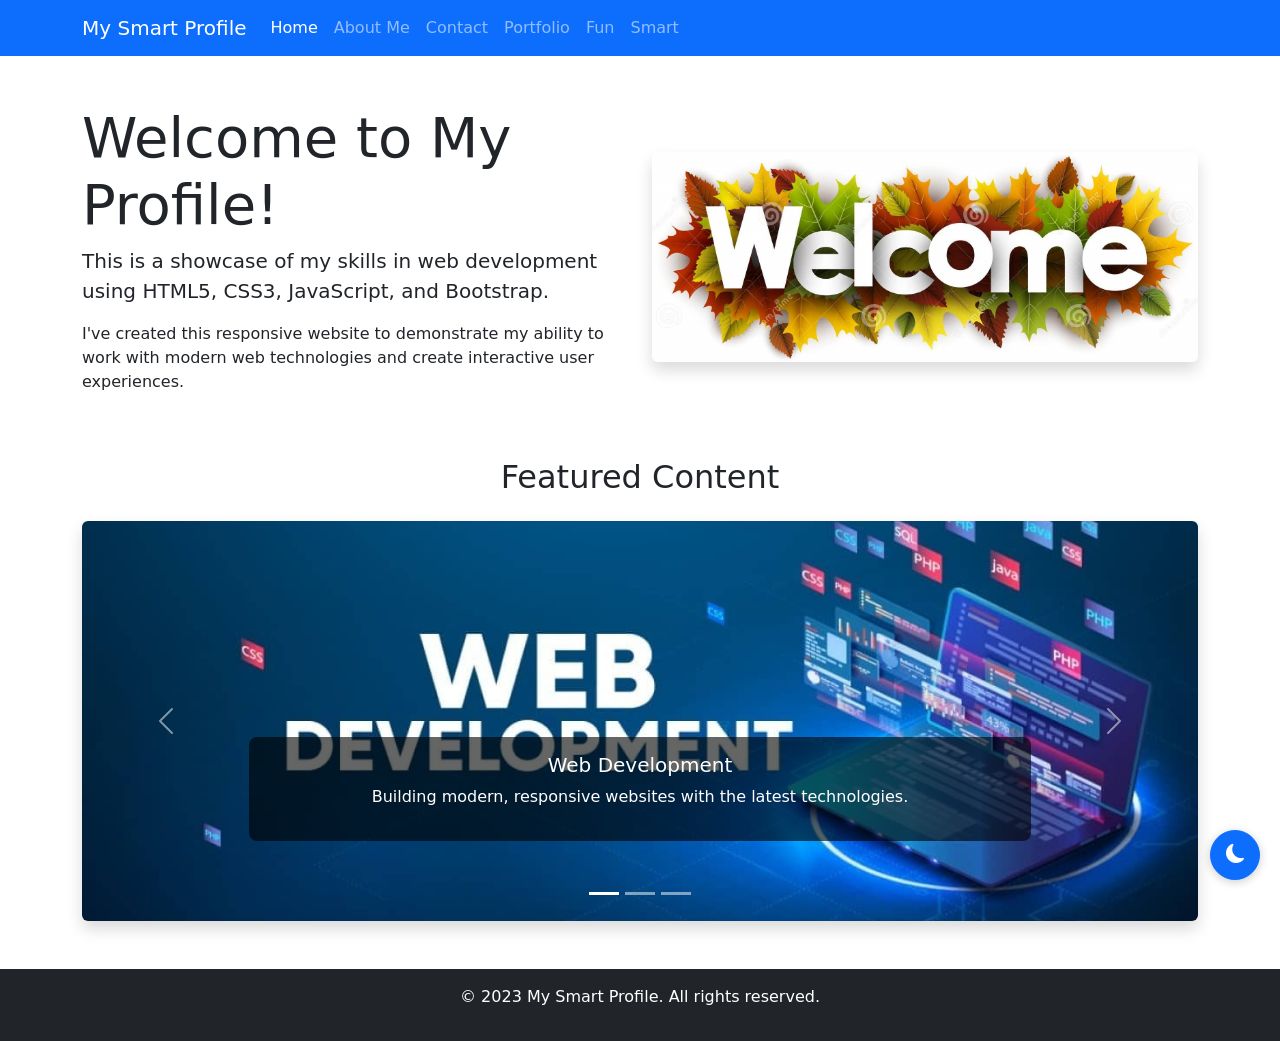
==== index.html @ 2090ff9f "Add files via upload" ====
<!DOCTYPE html>
<html lang="en" data-bs-theme="auto">
<head>
  <meta charset="UTF-8" />
  <meta name="viewport" content="width=device-width, initial-scale=1.0"/>
  <title>My Smart Profile - Home</title>

  <!-- Bootstrap CSS -->
  <link href="https://cdn.jsdelivr.net/npm/bootstrap@5.3.0/dist/css/bootstrap.min.css" rel="stylesheet"/>
  <!-- Bootstrap Icons -->
  <link rel="stylesheet" href="https://cdn.jsdelivr.net/npm/bootstrap-icons@1.10.0/font/bootstrap-icons.css"/>

  <style>
    :root {
      --dark-bg: #212529;
      --dark-card-bg: #2c3034;
      --dark-text: #f8f9fa;
      --dark-border: #495057;
    }

    body.dark {
      background-color: var(--dark-bg);
      color: var(--dark-text);
    }

    body.dark .carousel-caption {
      background-color: rgba(0, 0, 0, 0.7) !important;
    }

    .theme-toggle-btn {
      position: fixed;
      bottom: 20px;
      right: 20px;
      z-index: 1000;
      width: 50px;
      height: 50px;
      border-radius: 50%;
      display: flex;
      align-items: center;
      justify-content: center;
      font-size: 1.2rem;
      box-shadow: 0 2px 10px rgba(0, 0, 0, 0.2);
    }

    .carousel-item {
      height: 400px;
      position: relative;
    }

    .carousel-img {
      height: 100%;
      width: 100%;
      object-fit: cover;
    }

    .quote-slide {
      height: 100%;
      display: flex;
      align-items: center;
      justify-content: center;
      background-color: #f8f9fa;
      position: relative;
    }

    .quote-content {
      background-color: rgba(255, 255, 255, 0.9);
      color: #000;
      padding: 2rem;
      border-radius: 1rem;
      max-width: 600px;
      text-align: center;
      margin: 0 auto;
      position: relative;
      z-index: 1;
    }

    body.dark .quote-slide {
      background-color: var(--dark-bg);
    }

    body.dark .quote-content {
      background-color: rgba(0, 0, 0, 0.7);
      color: var(--dark-text);
    }

    .carousel-caption {
      bottom: 20%;
      background-color: rgba(0, 0, 0, 0.6);
      border-radius: 0.5rem;
      padding: 1rem;
    }
  </style>
</head>
<body>
  <!-- Navbar -->
  <nav class="navbar navbar-expand-lg navbar-dark bg-primary">
    <div class="container">
      <a class="navbar-brand" href="#">My Smart Profile</a>
      <button class="navbar-toggler" type="button" data-bs-toggle="collapse" data-bs-target="#navbarNav">
        <span class="navbar-toggler-icon"></span>
      </button>
      <div class="collapse navbar-collapse" id="navbarNav">
        <ul class="navbar-nav">
          <li class="nav-item"><a class="nav-link active" href="index.html">Home</a></li>
          <li class="nav-item"><a class="nav-link" href="about.html">About Me</a></li>
          <li class="nav-item"><a class="nav-link" href="contact.html">Contact</a></li>
          <li class="nav-item"><a class="nav-link" href="portfolio.html">Portfolio</a></li>
          <li class="nav-item"><a class="nav-link" href="fun.html">Fun</a></li>
          <li class="nav-item"><a class="nav-link" href="smart.html">Smart</a></li>
        </ul>
      </div>
    </div>
  </nav>

  <!-- Theme Toggle Button -->
  <button id="themeToggle" class="theme-toggle-btn btn btn-primary">
    <i class="bi bi-moon-fill"></i>
  </button>

  <!-- Main Content -->
  <div class="container my-5">
    <div class="row align-items-center mb-5">
      <div class="col-md-6">
        <h1 class="display-4">Welcome to My Profile!</h1>
        <p class="lead">This is a showcase of my skills in web development using HTML5, CSS3, JavaScript, and Bootstrap.</p>
        <p>I've created this responsive website to demonstrate my ability to work with modern web technologies and create interactive user experiences.</p>
      </div>
      <div class="col-md-6">
        <img src="images/profile.jpg" alt="Profile Image" class="img-fluid rounded shadow"/>
      </div>
    </div>

    <!-- Carousel -->
    <div class="row mt-5">
      <div class="col">
        <h2 class="text-center mb-4">Featured Content</h2>
        <div id="featuredCarousel" class="carousel slide" data-bs-ride="carousel">
          <div class="carousel-indicators">
            <button type="button" data-bs-target="#featuredCarousel" data-bs-slide-to="0" class="active" aria-current="true" aria-label="Slide 1"></button>
            <button type="button" data-bs-target="#featuredCarousel" data-bs-slide-to="1" aria-label="Slide 2"></button>
            <button type="button" data-bs-target="#featuredCarousel" data-bs-slide-to="2" aria-label="Slide 3"></button>
          </div>

          <div class="carousel-inner rounded shadow">
            <!-- Slide 1 -->
            <div class="carousel-item active">
              <img src="images/slide1.jpg" class="d-block w-100 carousel-img" alt="Web Development"/>
              <div class="carousel-caption d-none d-md-block">
                <h5>Web Development</h5>
                <p>Building modern, responsive websites with the latest technologies.</p>
              </div>
            </div>

            <!-- Slide 2 -->
            <div class="carousel-item">
              <img src="images/slide2.jpg" class="d-block w-100 carousel-img" alt="Design"/>
              <div class="carousel-caption d-none d-md-block">
                <h5>Creative Design</h5>
                <p>Creating visually appealing user interfaces that engage visitors.</p>
              </div>
            </div>

            <!-- Slide 3 (Quote Slide) -->
            <div class="carousel-item">
              <div class="quote-slide">
                <div class="quote-content">
                  <h3 class="display-5">"The web is what you make of it."</h3>
                  <p class="lead mt-3">- A web developer's motto</p>
                </div>
              </div>
            </div>
          </div>

          <!-- Controls -->
          <button class="carousel-control-prev" type="button" data-bs-target="#featuredCarousel" data-bs-slide="prev">
            <span class="carousel-control-prev-icon" aria-hidden="true"></span>
          </button>
          <button class="carousel-control-next" type="button" data-bs-target="#featuredCarousel" data-bs-slide="next">
            <span class="carousel-control-next-icon" aria-hidden="true"></span>
          </button>
        </div>
      </div>
    </div>
  </div>

  <!-- Footer -->
  <footer class="bg-dark text-white text-center py-3">
    <div class="container">
      <p>&copy; 2023 My Smart Profile. All rights reserved.</p>
    </div>
  </footer>

  <!-- Bootstrap JS -->
  <script src="https://cdn.jsdelivr.net/npm/bootstrap@5.3.0/dist/js/bootstrap.bundle.min.js"></script> 

  <!-- Theme Toggle JS -->
  <script>
    document.addEventListener('DOMContentLoaded', function () {
      const themeToggle = document.getElementById('themeToggle');
      if (localStorage.getItem('darkMode') === 'true') {
        document.body.classList.add('dark');
        themeToggle.innerHTML = '<i class="bi bi-sun-fill"></i>';
      }
      themeToggle.addEventListener('click', function () {
        document.body.classList.toggle('dark');
        localStorage.setItem('darkMode', document.body.classList.contains('dark'));
        themeToggle.innerHTML = document.body.classList.contains('dark')
          ? '<i class="bi bi-sun-fill"></i>'
          : '<i class="bi bi-moon-fill"></i>';
      });
    });
  </script>
</body>
</html>
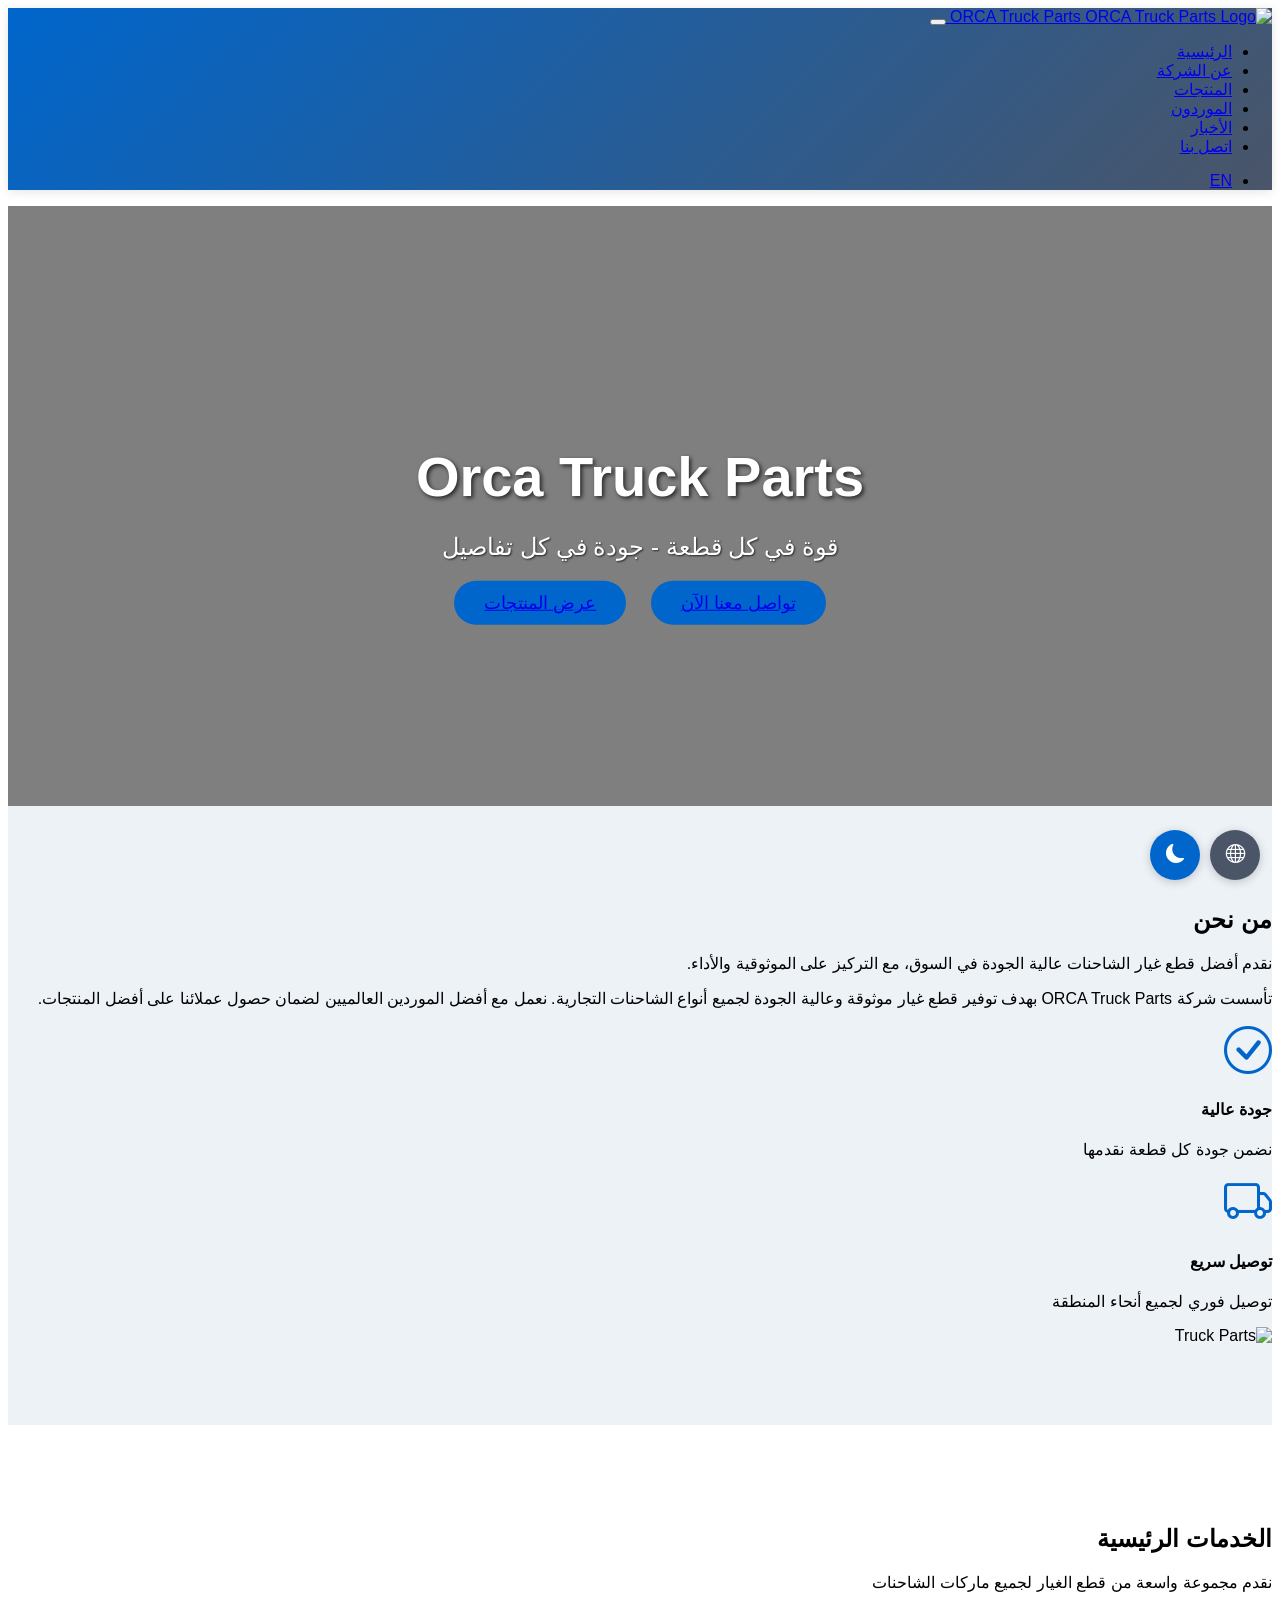
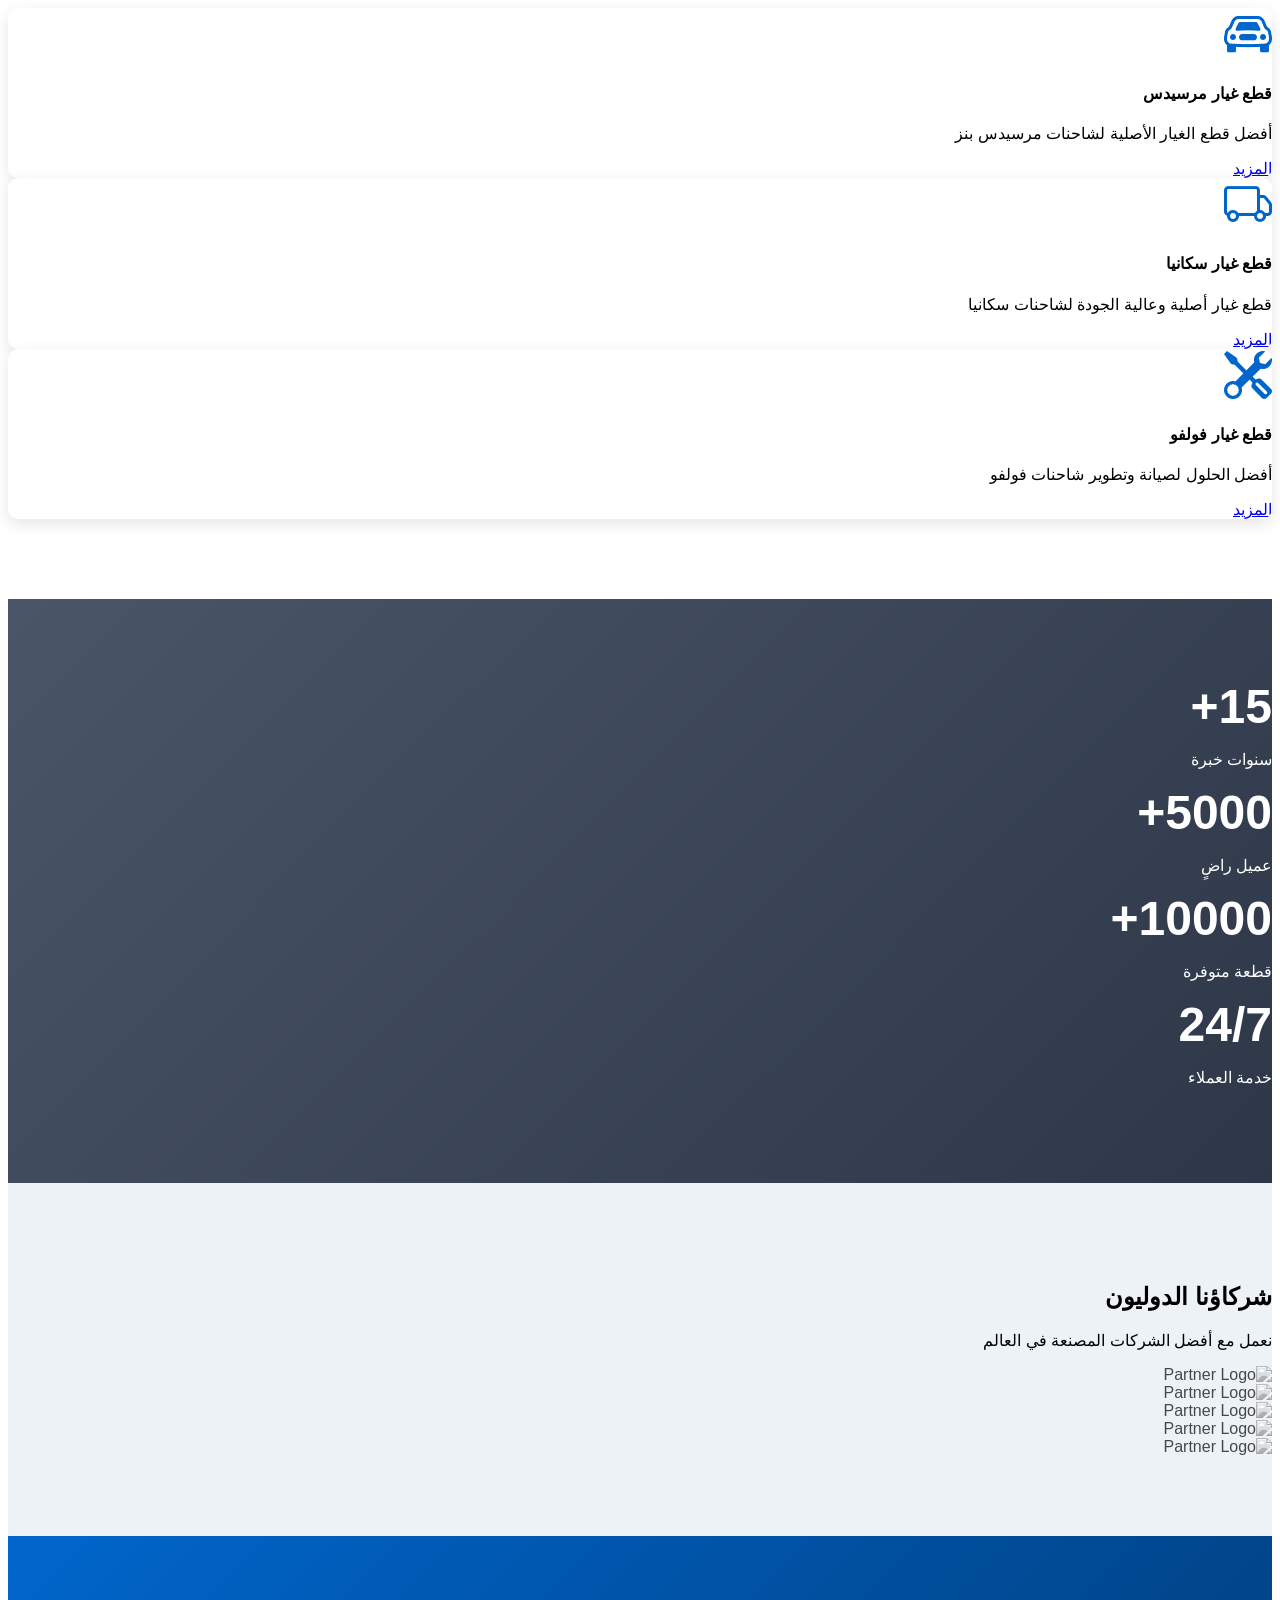
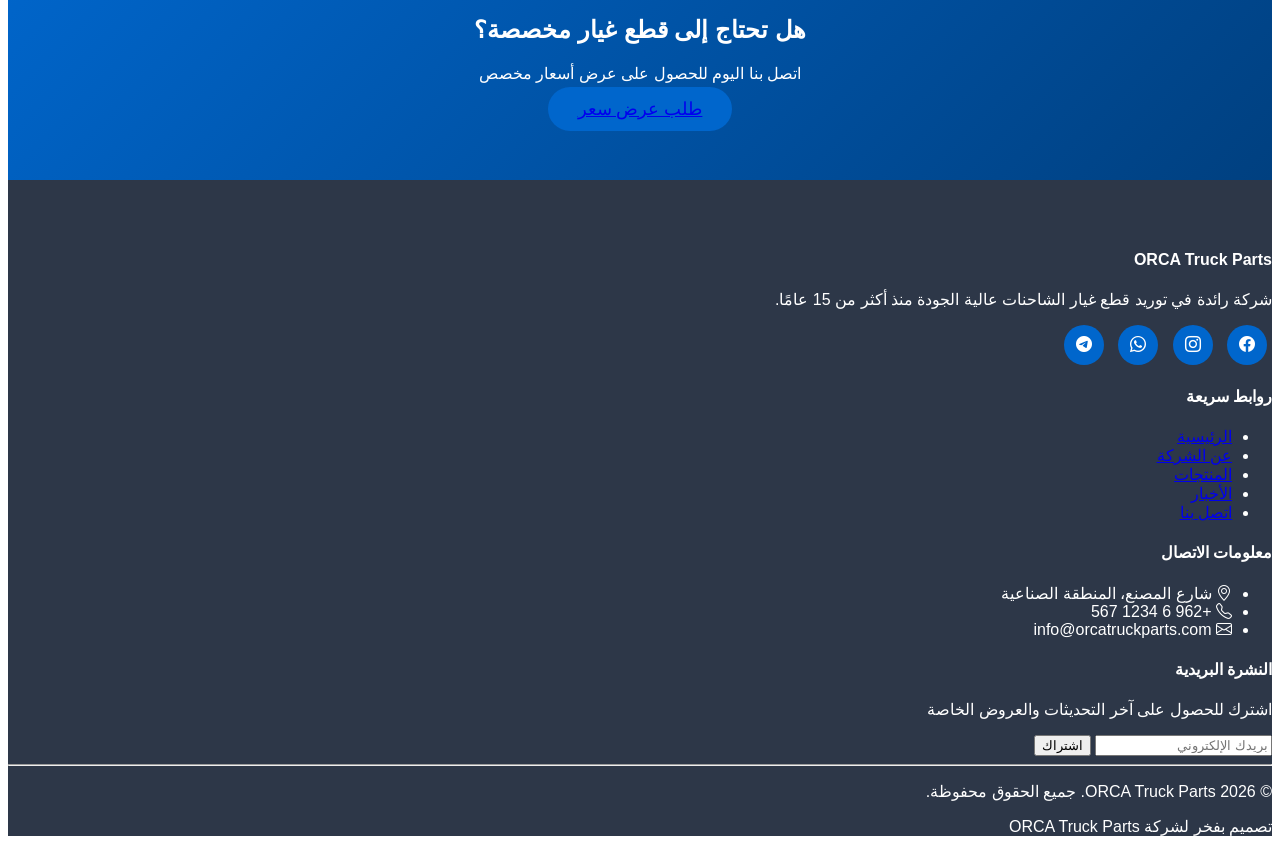
==== commit 72a5d2ef: "### Title: Implementing Admin Dashboard (Mad362) and Core Website Features - **.gitignore**: Added c" ====
--- a/index.html
+++ b/index.html
@@ -1,214 +1,547 @@
-<!DOCTYPE html>
-<html lang="en" data-bs-theme="auto">
-<head>
-  <meta charset="UTF-8" />
-  <meta name="viewport" content="width=device-width, initial-scale=1.0"/>
-  <title>My Smart Profile - Home</title>
-
-  <!-- Bootstrap CSS -->
-  <link href="https://cdn.jsdelivr.net/npm/bootstrap@5.3.0/dist/css/bootstrap.min.css" rel="stylesheet"/>
-  <!-- Bootstrap Icons -->
-  <link rel="stylesheet" href="https://cdn.jsdelivr.net/npm/bootstrap-icons@1.10.0/font/bootstrap-icons.css"/>
-
-  <style>
-    :root {
-      --dark-bg: #212529;
-      --dark-card-bg: #2c3034;
-      --dark-text: #f8f9fa;
-      --dark-border: #495057;
-    }
-
-    body.dark {
-      background-color: var(--dark-bg);
-      color: var(--dark-text);
-    }
-
-    body.dark .carousel-caption {
-      background-color: rgba(0, 0, 0, 0.7) !important;
-    }
-
-    .theme-toggle-btn {
-      position: fixed;
-      bottom: 20px;
-      right: 20px;
-      z-index: 1000;
-      width: 50px;
-      height: 50px;
-      border-radius: 50%;
-      display: flex;
-      align-items: center;
-      justify-content: center;
-      font-size: 1.2rem;
-      box-shadow: 0 2px 10px rgba(0, 0, 0, 0.2);
-    }
-
-    .carousel-item {
-      height: 400px;
-      position: relative;
-    }
-
-    .carousel-img {
-      height: 100%;
-      width: 100%;
-      object-fit: cover;
-    }
-
-    .quote-slide {
-      height: 100%;
-      display: flex;
-      align-items: center;
-      justify-content: center;
-      background-color: #f8f9fa;
-      position: relative;
-    }
-
-    .quote-content {
-      background-color: rgba(255, 255, 255, 0.9);
-      color: #000;
-      padding: 2rem;
-      border-radius: 1rem;
-      max-width: 600px;
-      text-align: center;
-      margin: 0 auto;
-      position: relative;
-      z-index: 1;
-    }
-
-    body.dark .quote-slide {
-      background-color: var(--dark-bg);
-    }
-
-    body.dark .quote-content {
-      background-color: rgba(0, 0, 0, 0.7);
-      color: var(--dark-text);
-    }
-
-    .carousel-caption {
-      bottom: 20%;
-      background-color: rgba(0, 0, 0, 0.6);
-      border-radius: 0.5rem;
-      padding: 1rem;
-    }
-  </style>
-</head>
-<body>
-  <!-- Navbar -->
-  <nav class="navbar navbar-expand-lg navbar-dark bg-primary">
-    <div class="container">
-      <a class="navbar-brand" href="#">My Smart Profile</a>
-      <button class="navbar-toggler" type="button" data-bs-toggle="collapse" data-bs-target="#navbarNav">
-        <span class="navbar-toggler-icon"></span>
-      </button>
-      <div class="collapse navbar-collapse" id="navbarNav">
-        <ul class="navbar-nav">
-          <li class="nav-item"><a class="nav-link active" href="index.html">Home</a></li>
-          <li class="nav-item"><a class="nav-link" href="about.html">About Me</a></li>
-          <li class="nav-item"><a class="nav-link" href="contact.html">Contact</a></li>
-          <li class="nav-item"><a class="nav-link" href="portfolio.html">Portfolio</a></li>
-          <li class="nav-item"><a class="nav-link" href="fun.html">Fun</a></li>
-          <li class="nav-item"><a class="nav-link" href="smart.html">Smart</a></li>
-        </ul>
-      </div>
-    </div>
-  </nav>
-
-  <!-- Theme Toggle Button -->
-  <button id="themeToggle" class="theme-toggle-btn btn btn-primary">
-    <i class="bi bi-moon-fill"></i>
-  </button>
-
-  <!-- Main Content -->
-  <div class="container my-5">
-    <div class="row align-items-center mb-5">
-      <div class="col-md-6">
-        <h1 class="display-4">Welcome to My Profile!</h1>
-        <p class="lead">This is a showcase of my skills in web development using HTML5, CSS3, JavaScript, and Bootstrap.</p>
-        <p>I've created this responsive website to demonstrate my ability to work with modern web technologies and create interactive user experiences.</p>
-      </div>
-      <div class="col-md-6">
-        <img src="images/profile.jpg" alt="Profile Image" class="img-fluid rounded shadow"/>
-      </div>
-    </div>
-
-    <!-- Carousel -->
-    <div class="row mt-5">
-      <div class="col">
-        <h2 class="text-center mb-4">Featured Content</h2>
-        <div id="featuredCarousel" class="carousel slide" data-bs-ride="carousel">
-          <div class="carousel-indicators">
-            <button type="button" data-bs-target="#featuredCarousel" data-bs-slide-to="0" class="active" aria-current="true" aria-label="Slide 1"></button>
-            <button type="button" data-bs-target="#featuredCarousel" data-bs-slide-to="1" aria-label="Slide 2"></button>
-            <button type="button" data-bs-target="#featuredCarousel" data-bs-slide-to="2" aria-label="Slide 3"></button>
-          </div>
-
-          <div class="carousel-inner rounded shadow">
-            <!-- Slide 1 -->
-            <div class="carousel-item active">
-              <img src="images/slide1.jpg" class="d-block w-100 carousel-img" alt="Web Development"/>
-              <div class="carousel-caption d-none d-md-block">
-                <h5>Web Development</h5>
-                <p>Building modern, responsive websites with the latest technologies.</p>
-              </div>
-            </div>
-
-            <!-- Slide 2 -->
-            <div class="carousel-item">
-              <img src="images/slide2.jpg" class="d-block w-100 carousel-img" alt="Design"/>
-              <div class="carousel-caption d-none d-md-block">
-                <h5>Creative Design</h5>
-                <p>Creating visually appealing user interfaces that engage visitors.</p>
-              </div>
-            </div>
-
-            <!-- Slide 3 (Quote Slide) -->
-            <div class="carousel-item">
-              <div class="quote-slide">
-                <div class="quote-content">
-                  <h3 class="display-5">"The web is what you make of it."</h3>
-                  <p class="lead mt-3">- A web developer's motto</p>
-                </div>
-              </div>
-            </div>
-          </div>
-
-          <!-- Controls -->
-          <button class="carousel-control-prev" type="button" data-bs-target="#featuredCarousel" data-bs-slide="prev">
-            <span class="carousel-control-prev-icon" aria-hidden="true"></span>
-          </button>
-          <button class="carousel-control-next" type="button" data-bs-target="#featuredCarousel" data-bs-slide="next">
-            <span class="carousel-control-next-icon" aria-hidden="true"></span>
-          </button>
-        </div>
-      </div>
-    </div>
-  </div>
-
-  <!-- Footer -->
-  <footer class="bg-dark text-white text-center py-3">
-    <div class="container">
-      <p>&copy; 2023 My Smart Profile. All rights reserved.</p>
-    </div>
-  </footer>
-
-  <!-- Bootstrap JS -->
-  <script src="https://cdn.jsdelivr.net/npm/bootstrap@5.3.0/dist/js/bootstrap.bundle.min.js"></script> 
-
-  <!-- Theme Toggle JS -->
-  <script>
-    document.addEventListener('DOMContentLoaded', function () {
-      const themeToggle = document.getElementById('themeToggle');
-      if (localStorage.getItem('darkMode') === 'true') {
-        document.body.classList.add('dark');
-        themeToggle.innerHTML = '<i class="bi bi-sun-fill"></i>';
-      }
-      themeToggle.addEventListener('click', function () {
-        document.body.classList.toggle('dark');
-        localStorage.setItem('darkMode', document.body.classList.contains('dark'));
-        themeToggle.innerHTML = document.body.classList.contains('dark')
-          ? '<i class="bi bi-sun-fill"></i>'
-          : '<i class="bi bi-moon-fill"></i>';
-      });
-    });
-  </script>
-</body>
+<!DOCTYPE html>
+<html lang="ar" dir="rtl" data-bs-theme="auto">
+<head>
+  <meta charset="UTF-8" />
+  <meta name="viewport" content="width=device-width, initial-scale=1.0"/>
+  <title>ORCA Truck Parts - قطع غيار الشاحنات</title>
+
+  <!-- Bootstrap CSS RTL -->
+  <link href="https://cdn.jsdelivr.net/npm/bootstrap@5.3.0/dist/css/bootstrap.rtl.min.css" rel="stylesheet"/>
+  <!-- Bootstrap Icons -->
+  <link rel="stylesheet" href="https://cdn.jsdelivr.net/npm/bootstrap-icons@1.10.0/font/bootstrap-icons.css"/>
+
+  <style>
+    :root {
+      --orca-blue: #0066cc;
+      --metal-gray: #4a5568;
+      --dark-metal: #2d3748;
+      --light-gray: #edf2f7;
+      --dark-bg: #1a202c;
+      --dark-card-bg: #2d3748;
+      --dark-text: #f8f9fa;
+      --dark-border: #4a5568;
+    }
+
+    body {
+      font-family: 'Segoe UI', Tahoma, Geneva, Verdana, sans-serif;
+      transition: background-color 0.3s, color 0.3s;
+    }
+
+    body.dark {
+      background-color: var(--dark-bg);
+      color: var(--dark-text);
+    }
+
+    .navbar {
+      background: linear-gradient(135deg, var(--orca-blue), var(--metal-gray)) !important;
+      box-shadow: 0 2px 10px rgba(0, 0, 0, 0.1);
+    }
+
+    .logo-container {
+      display: flex;
+      align-items: center;
+      gap: 10px;
+    }
+
+    .logo {
+      height: 40px;
+      width: auto;
+    }
+
+    .hero-section {
+      position: relative;
+      height: 600px;
+      overflow: hidden;
+      background: linear-gradient(rgba(0, 0, 0, 0.5), rgba(0, 0, 0, 0.5)), url('images/truck-hero.jpg') center/cover no-repeat;
+    }
+
+    .hero-content {
+      position: absolute;
+      top: 50%;
+      left: 50%;
+      transform: translate(-50%, -50%);
+      text-align: center;
+      color: white;
+      width: 100%;
+      padding: 0 20px;
+    }
+
+    .hero-title {
+      font-size: 3.5rem;
+      font-weight: bold;
+      margin-bottom: 1rem;
+      text-shadow: 2px 2px 4px rgba(0, 0, 0, 0.7);
+    }
+
+    .hero-subtitle {
+      font-size: 1.5rem;
+      margin-bottom: 2rem;
+      text-shadow: 1px 1px 2px rgba(0, 0, 0, 0.7);
+    }
+
+    .btn-orca {
+      background-color: var(--orca-blue);
+      border-color: var(--orca-blue);
+      padding: 12px 30px;
+      font-size: 1.1rem;
+      border-radius: 50px;
+      margin: 0 10px;
+      transition: all 0.3s;
+    }
+
+    .btn-orca:hover {
+      background-color: #0056b3;
+      transform: translateY(-3px);
+      box-shadow: 0 4px 15px rgba(0, 102, 204, 0.4);
+    }
+
+    .section-padding {
+      padding: 80px 0;
+    }
+
+    .about-section {
+      background-color: var(--light-gray);
+    }
+
+    body.dark .about-section {
+      background-color: var(--dark-card-bg);
+    }
+
+    .service-card {
+      background: white;
+      border-radius: 10px;
+      overflow: hidden;
+      box-shadow: 0 5px 15px rgba(0, 0, 0, 0.1);
+      transition: transform 0.3s, box-shadow 0.3s;
+      height: 100%;
+    }
+
+    body.dark .service-card {
+      background: var(--dark-card-bg);
+    }
+
+    .service-card:hover {
+      transform: translateY(-10px);
+      box-shadow: 0 15px 30px rgba(0, 0, 0, 0.15);
+    }
+
+    .service-icon {
+      font-size: 3rem;
+      color: var(--orca-blue);
+      margin-bottom: 20px;
+    }
+
+    .stats-section {
+      background: linear-gradient(135deg, var(--metal-gray), var(--dark-metal));
+      color: white;
+    }
+
+    .stat-number {
+      font-size: 3rem;
+      font-weight: bold;
+      display: block;
+    }
+
+    .partners-section {
+      background-color: var(--light-gray);
+    }
+
+    body.dark .partners-section {
+      background-color: var(--dark-card-bg);
+    }
+
+    .partner-logo {
+      height: 80px;
+      filter: grayscale(100%);
+      opacity: 0.7;
+      transition: all 0.3s;
+    }
+
+    .partner-logo:hover {
+      filter: grayscale(0%);
+      opacity: 1;
+      transform: scale(1.1);
+    }
+
+    .cta-section {
+      background: linear-gradient(135deg, var(--orca-blue), #004080);
+      color: white;
+      text-align: center;
+      padding: 60px 0;
+    }
+
+    .theme-toggle-btn {
+      position: fixed;
+      bottom: 20px;
+      right: 80px;
+      z-index: 1000;
+      width: 50px;
+      height: 50px;
+      border-radius: 50%;
+      display: flex;
+      align-items: center;
+      justify-content: center;
+      font-size: 1.2rem;
+      box-shadow: 0 2px 10px rgba(0, 0, 0, 0.2);
+      background-color: var(--orca-blue);
+      border: none;
+      color: white;
+    }
+
+    .lang-toggle-btn {
+      position: fixed;
+      bottom: 20px;
+      right: 20px;
+      z-index: 1000;
+      width: 50px;
+      height: 50px;
+      border-radius: 50%;
+      display: flex;
+      align-items: center;
+      justify-content: center;
+      font-size: 1.2rem;
+      box-shadow: 0 2px 10px rgba(0, 0, 0, 0.2);
+      background-color: var(--metal-gray);
+      border: none;
+      color: white;
+    }
+
+    .footer {
+      background-color: var(--dark-metal);
+      color: white;
+      padding-top: 50px;
+    }
+
+    .social-icon {
+      display: inline-flex;
+      align-items: center;
+      justify-content: center;
+      width: 40px;
+      height: 40px;
+      border-radius: 50%;
+      background-color: var(--orca-blue);
+      color: white;
+      margin: 0 5px;
+      text-decoration: none;
+      transition: all 0.3s;
+    }
+
+    .social-icon:hover {
+      transform: translateY(-3px);
+      background-color: #0056b3;
+    }
+
+    @media (max-width: 768px) {
+      .hero-title {
+        font-size: 2.5rem;
+      }
+      
+      .hero-subtitle {
+        font-size: 1.2rem;
+      }
+      
+      .theme-toggle-btn, .lang-toggle-btn {
+        bottom: 10px;
+        right: 10px;
+      }
+      
+      .lang-toggle-btn {
+        right: 70px;
+      }
+    }
+  </style>
+</head>
+<body>
+  <!-- Navbar -->
+  <nav class="navbar navbar-expand-lg navbar-dark sticky-top">
+    <div class="container">
+      <a class="navbar-brand d-flex align-items-center" href="#">
+        <img src="images/orca-logo.png" alt="ORCA Truck Parts Logo" class="logo me-2">
+        <span class="fw-bold">ORCA Truck Parts</span>
+      </a>
+      <button class="navbar-toggler" type="button" data-bs-toggle="collapse" data-bs-target="#navbarNav">
+        <span class="navbar-toggler-icon"></span>
+      </button>
+      <div class="collapse navbar-collapse" id="navbarNav">
+        <ul class="navbar-nav me-auto">
+          <li class="nav-item"><a class="nav-link active" href="index.html">الرئيسية</a></li>
+          <li class="nav-item"><a class="nav-link" href="about.html">عن الشركة</a></li>
+          <li class="nav-item"><a class="nav-link" href="#">المنتجات</a></li>
+          <li class="nav-item"><a class="nav-link" href="#">الموردون</a></li>
+          <li class="nav-item"><a class="nav-link" href="#">الأخبار</a></li>
+          <li class="nav-item"><a class="nav-link" href="contact.html">اتصل بنا</a></li>
+        </ul>
+        <ul class="navbar-nav ms-auto">
+          <li class="nav-item">
+            <a class="nav-link" href="#" id="languageToggle">EN</a>
+          </li>
+        </ul>
+      </div>
+    </div>
+  </nav>
+
+  <!-- Theme Toggle Button -->
+  <button id="themeToggle" class="theme-toggle-btn">
+    <i class="bi bi-moon-fill"></i>
+  </button>
+
+  <!-- Language Toggle Button -->
+  <button id="languageToggleBtn" class="lang-toggle-btn">
+    <i class="bi bi-globe"></i>
+  </button>
+
+  <!-- Hero Section -->
+  <section class="hero-section">
+    <div class="hero-content">
+      <h1 class="hero-title">Orca Truck Parts</h1>
+      <p class="hero-subtitle">قوة في كل قطعة - جودة في كل تفاصيل</p>
+      <div class="mt-4">
+        <a href="contact.html" class="btn btn-light btn-orca">تواصل معنا الآن</a>
+        <a href="#" class="btn btn-outline-light btn-orca">عرض المنتجات</a>
+      </div>
+    </div>
+  </section>
+
+  <!-- About Section -->
+  <section class="about-section section-padding">
+    <div class="container">
+      <div class="row align-items-center">
+        <div class="col-lg-6">
+          <h2 class="mb-4">من نحن</h2>
+          <p class="lead">نقدم أفضل قطع غيار الشاحنات عالية الجودة في السوق، مع التركيز على الموثوقية والأداء.</p>
+          <p>تأسست شركة ORCA Truck Parts بهدف توفير قطع غيار موثوقة وعالية الجودة لجميع أنواع الشاحنات التجارية. نعمل مع أفضل الموردين العالميين لضمان حصول عملائنا على أفضل المنتجات.</p>
+          <div class="row mt-4">
+            <div class="col-md-6">
+              <i class="bi bi-check-circle service-icon"></i>
+              <h4>جودة عالية</h4>
+              <p>نضمن جودة كل قطعة نقدمها</p>
+            </div>
+            <div class="col-md-6">
+              <i class="bi bi-truck service-icon"></i>
+              <h4>توصيل سريع</h4>
+              <p>توصيل فوري لجميع أنحاء المنطقة</p>
+            </div>
+          </div>
+        </div>
+        <div class="col-lg-6 mt-4 mt-lg-0">
+          <img src="images/truck-about.jpg" alt="Truck Parts" class="img-fluid rounded shadow">
+        </div>
+      </div>
+    </div>
+  </section>
+
+  <!-- Services Section -->
+  <section class="section-padding">
+    <div class="container">
+      <div class="text-center mb-5">
+        <h2 class="mb-3">الخدمات الرئيسية</h2>
+        <p class="lead">نقدم مجموعة واسعة من قطع الغيار لجميع ماركات الشاحنات</p>
+      </div>
+      <div class="row g-4">
+        <div class="col-md-4">
+          <div class="service-card p-4 text-center">
+            <i class="bi bi-car-front service-icon"></i>
+            <h4>قطع غيار مرسيدس</h4>
+            <p>أفضل قطع الغيار الأصلية لشاحنات مرسيدس بنز</p>
+            <a href="#" class="btn btn-outline-primary mt-3">المزيد</a>
+          </div>
+        </div>
+        <div class="col-md-4">
+          <div class="service-card p-4 text-center">
+            <i class="bi bi-truck service-icon"></i>
+            <h4>قطع غيار سكانيا</h4>
+            <p>قطع غيار أصلية وعالية الجودة لشاحنات سكانيا</p>
+            <a href="#" class="btn btn-outline-primary mt-3">المزيد</a>
+          </div>
+        </div>
+        <div class="col-md-4">
+          <div class="service-card p-4 text-center">
+            <i class="bi bi-tools service-icon"></i>
+            <h4>قطع غيار فولفو</h4>
+            <p>أفضل الحلول لصيانة وتطوير شاحنات فولفو</p>
+            <a href="#" class="btn btn-outline-primary mt-3">المزيد</a>
+          </div>
+        </div>
+      </div>
+    </div>
+  </section>
+
+  <!-- Stats Section -->
+  <section class="stats-section section-padding text-center">
+    <div class="container">
+      <div class="row">
+        <div class="col-md-3 col-6 mb-4 mb-md-0">
+          <span class="stat-number">15+</span>
+          <p>سنوات خبرة</p>
+        </div>
+        <div class="col-md-3 col-6 mb-4 mb-md-0">
+          <span class="stat-number">5000+</span>
+          <p>عميل راضٍ</p>
+        </div>
+        <div class="col-md-3 col-6">
+          <span class="stat-number">10000+</span>
+          <p>قطعة متوفرة</p>
+        </div>
+        <div class="col-md-3 col-6">
+          <span class="stat-number">24/7</span>
+          <p>خدمة العملاء</p>
+        </div>
+      </div>
+    </div>
+  </section>
+
+  <!-- Partners Section -->
+  <section class="partners-section section-padding">
+    <div class="container">
+      <div class="text-center mb-5">
+        <h2 class="mb-3">شركاؤنا الدوليون</h2>
+        <p class="lead">نعمل مع أفضل الشركات المصنعة في العالم</p>
+      </div>
+      <div class="row justify-content-center align-items-center">
+        <div class="col-6 col-md-2 mb-4 mb-md-0 text-center">
+          <img src="images/partner1.png" alt="Partner Logo" class="img-fluid partner-logo">
+        </div>
+        <div class="col-6 col-md-2 mb-4 mb-md-0 text-center">
+          <img src="images/partner2.png" alt="Partner Logo" class="img-fluid partner-logo">
+        </div>
+        <div class="col-6 col-md-2 mb-4 mb-md-0 text-center">
+          <img src="images/partner3.png" alt="Partner Logo" class="img-fluid partner-logo">
+        </div>
+        <div class="col-6 col-md-2 mb-4 mb-md-0 text-center">
+          <img src="images/partner4.png" alt="Partner Logo" class="img-fluid partner-logo">
+        </div>
+        <div class="col-6 col-md-2 mb-4 mb-md-0 text-center">
+          <img src="images/partner5.png" alt="Partner Logo" class="img-fluid partner-logo">
+        </div>
+      </div>
+    </div>
+  </section>
+
+  <!-- CTA Section -->
+  <section class="cta-section">
+    <div class="container">
+      <h2 class="mb-4">هل تحتاج إلى قطع غيار مخصصة؟</h2>
+      <p class="lead mb-4">اتصل بنا اليوم للحصول على عرض أسعار مخصص</p>
+      <a href="contact.html" class="btn btn-light btn-orca">طلب عرض سعر</a>
+    </div>
+  </section>
+
+  <!-- Footer -->
+  <footer class="footer">
+    <div class="container">
+      <div class="row">
+        <div class="col-lg-4 mb-4">
+          <h4>ORCA Truck Parts</h4>
+          <p>شركة رائدة في توريد قطع غيار الشاحنات عالية الجودة منذ أكثر من 15 عامًا.</p>
+          <div class="mt-3">
+            <a href="#" class="social-icon"><i class="bi bi-facebook"></i></a>
+            <a href="#" class="social-icon"><i class="bi bi-instagram"></i></a>
+            <a href="#" class="social-icon"><i class="bi bi-whatsapp"></i></a>
+            <a href="#" class="social-icon"><i class="bi bi-telegram"></i></a>
+          </div>
+        </div>
+        <div class="col-lg-2 col-md-6 mb-4">
+          <h4>روابط سريعة</h4>
+          <ul class="list-unstyled">
+            <li><a href="index.html" class="text-white">الرئيسية</a></li>
+            <li><a href="about.html" class="text-white">عن الشركة</a></li>
+            <li><a href="#" class="text-white">المنتجات</a></li>
+            <li><a href="#" class="text-white">الأخبار</a></li>
+            <li><a href="contact.html" class="text-white">اتصل بنا</a></li>
+          </ul>
+        </div>
+        <div class="col-lg-3 col-md-6 mb-4">
+          <h4>معلومات الاتصال</h4>
+          <ul class="list-unstyled">
+            <li><i class="bi bi-geo-alt me-2"></i> شارع المصنع، المنطقة الصناعية</li>
+            <li><i class="bi bi-telephone me-2"></i> +962 6 1234 567</li>
+            <li><i class="bi bi-envelope me-2"></i> info@orcatruckparts.com</li>
+          </ul>
+        </div>
+        <div class="col-lg-3 col-md-6 mb-4">
+          <h4>النشرة البريدية</h4>
+          <p>اشترك للحصول على آخر التحديثات والعروض الخاصة</p>
+          <div class="input-group">
+            <input type="email" class="form-control" placeholder="بريدك الإلكتروني">
+            <button class="btn btn-primary" type="button">اشتراك</button>
+          </div>
+        </div>
+      </div>
+      <hr class="my-4">
+      <div class="row">
+        <div class="col-md-6 text-center text-md-start">
+          <p>&copy; 2026 ORCA Truck Parts. جميع الحقوق محفوظة.</p>
+        </div>
+        <div class="col-md-6 text-center text-md-end">
+          <p>تصميم بفخر لشركة ORCA Truck Parts</p>
+        </div>
+      </div>
+    </div>
+  </footer>
+
+  <!-- Bootstrap JS -->
+  <script src="https://cdn.jsdelivr.net/npm/bootstrap@5.3.0/dist/js/bootstrap.bundle.min.js"></script> 
+
+  <!-- Custom JS -->
+  <script>
+    // Theme Toggle Functionality
+    document.addEventListener('DOMContentLoaded', function () {
+      const themeToggle = document.getElementById('themeToggle');
+      const languageToggle = document.getElementById('languageToggle');
+      const languageToggleBtn = document.getElementById('languageToggleBtn');
+      
+      // Check for saved theme in localStorage
+      if (localStorage.getItem('darkMode') === 'true') {
+        document.body.classList.add('dark');
+        document.documentElement.setAttribute('data-bs-theme', 'dark');
+        themeToggle.innerHTML = '<i class="bi bi-sun-fill"></i>';
+      } else {
+        document.body.classList.remove('dark');
+        document.documentElement.setAttribute('data-bs-theme', 'light');
+        themeToggle.innerHTML = '<i class="bi bi-moon-fill"></i>';
+      }
+      
+      // Theme toggle event listener
+      themeToggle.addEventListener('click', function () {
+        document.body.classList.toggle('dark');
+        
+        if (document.body.classList.contains('dark')) {
+          document.documentElement.setAttribute('data-bs-theme', 'dark');
+          localStorage.setItem('darkMode', 'true');
+          themeToggle.innerHTML = '<i class="bi bi-sun-fill"></i>';
+        } else {
+          document.documentElement.setAttribute('data-bs-theme', 'light');
+          localStorage.setItem('darkMode', 'false');
+          themeToggle.innerHTML = '<i class="bi bi-moon-fill"></i>';
+        }
+      });
+      
+      // Language toggle functionality
+      let isArabic = true;
+      languageToggle.addEventListener('click', function(e) {
+        e.preventDefault();
+        toggleLanguage();
+      });
+      
+      languageToggleBtn.addEventListener('click', function() {
+        toggleLanguage();
+      });
+      
+      function toggleLanguage() {
+        isArabic = !isArabic;
+        if (isArabic) {
+          document.documentElement.lang = 'ar';
+          document.documentElement.dir = 'rtl';
+          languageToggle.textContent = 'EN';
+          languageToggleBtn.innerHTML = '<i class="bi bi-globe"></i>';
+        } else {
+          document.documentElement.lang = 'en';
+          document.documentElement.dir = 'ltr';
+          languageToggle.textContent = 'AR';
+          languageToggleBtn.innerHTML = '<i class="bi bi-globe"></i>';
+        }
+      }
+    });
+  </script>
+</body>
 </html>
